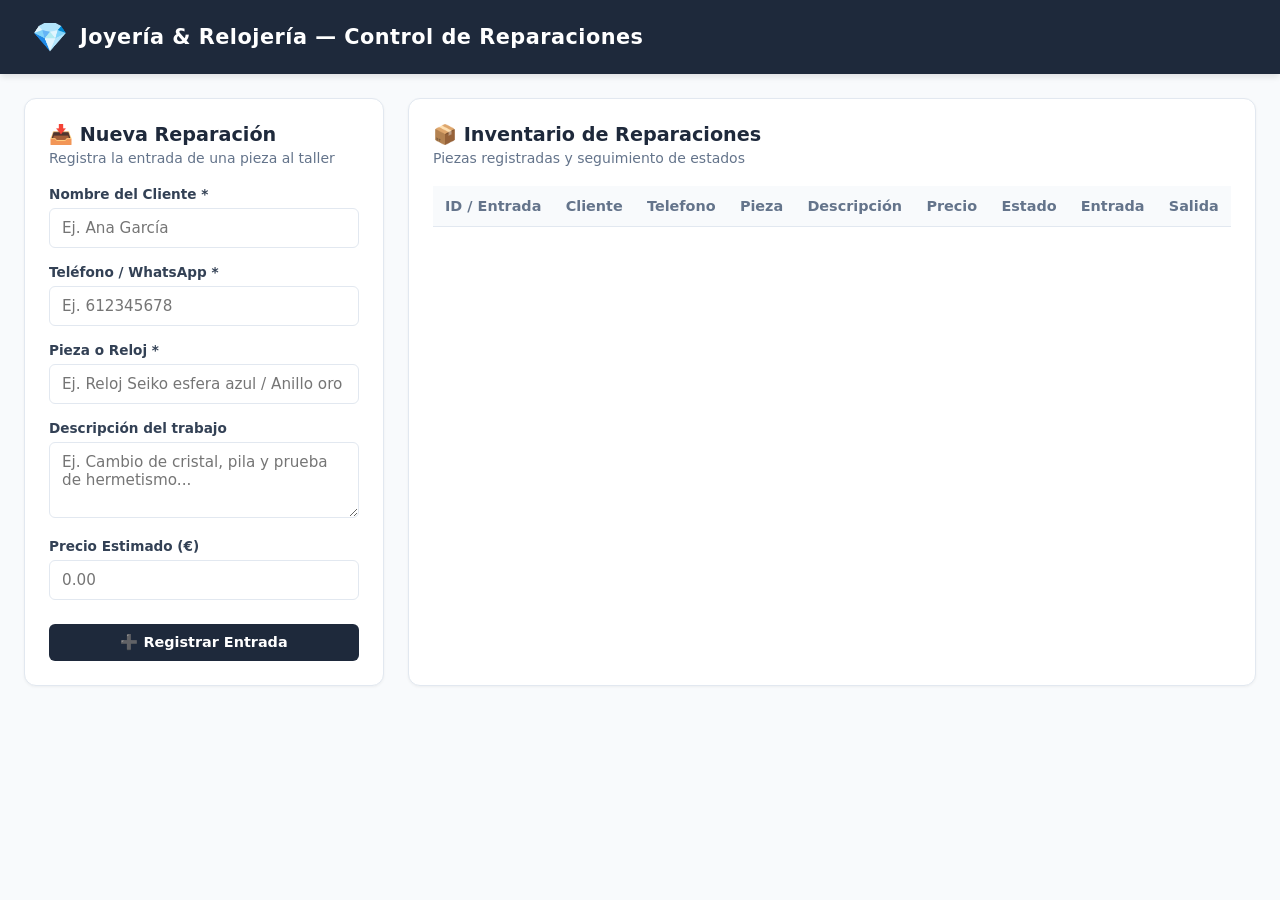
==== index.html @ bb59921d "Pagina crear editar y eliminar reparaciones" ====
<!DOCTYPE html>
<html lang="es">
<head>
  <meta charset="UTF-8">
  <meta name="viewport" content="width=device-width, initial-scale=1.0">
  <title>Gestión de Reparaciones - Joyería</title>
  <link rel="stylesheet" href="styles.css">
</head>
<body>

  <!-- Encabezado Principal -->
  <header class="app-header">
    <div class="logo-area">
      <span class="icon">💎</span>
      <h1>Joyería & Relojería — Control de Reparaciones</h1>
    </div>
  </header>

  <!-- Contenido Principal dividido en 2 columnas -->
  <main class="main-container">
    
    <!-- Columna Izquierda: Formulario de Registro -->
    <section class="card form-section">
      <h2>📥 Nueva Reparación</h2>
      <p class="subtitle">Registra la entrada de una pieza al taller</p>

      <form id="formulario-reparacion">
        <div class="form-group">
          <label for="cliente">Nombre del Cliente *</label>
          <input type="text" id="cliente" placeholder="Ej. Ana García" required>
        </div>

        <div class="form-group">
          <label for="telefono">Teléfono / WhatsApp *</label>
          <input type="tel" id="telefono" placeholder="Ej. 612345678" required>
        </div>

        <div class="form-group">
          <label for="pieza">Pieza o Reloj *</label>
          <input type="text" id="pieza" placeholder="Ej. Reloj Seiko esfera azul / Anillo oro 18k" required>
        </div>

        <div class="form-group">
          <label for="descripcion">Descripción del trabajo</label>
          <textarea id="descripcion" rows="3" placeholder="Ej. Cambio de cristal, pila y prueba de hermetismo..."></textarea>
        </div>

        <div class="form-group">
          <label for="precio">Precio Estimado (€)</label>
          <input type="number" id="precio" step="0.01" placeholder="0.00">
        </div>

        <button type="submit" class="btn btn-primary">➕ Registrar Entrada</button>
      </form>
    </section>

    <!-- Columna Derecha: Inventario y Lista -->
    <section class="card list-section">
      <div class="list-header">
        <div>
          <h2>📦 Inventario de Reparaciones</h2>
          <p class="subtitle">Piezas registradas y seguimiento de estados</p>
        </div>
      </div>

      <!-- Tabla / Lista de Reparaciones -->
      <div class="table-responsive">
        <table class="data-table">
          <thead>
            <tr>
              <th>ID / Entrada</th>
              <th>Cliente</th>
              <th>Telefono</th>
              <th>Pieza</th>
              <th>Descripción</th>
              <th>Precio</th>
              <th>Estado</th>
              <th>Entrada</th>
              <th>Salida</th>
            </tr>
          </thead>
          <tbody id="tabla-reparaciones">
            <!-- Aquí iremos insertando las filas desde JavaScript -->
          </tbody>
        </table>
      </div>
    </section>

  </main>
  <!-- Modal Emergente para Editar -->
<div id="modal-editar" class="modal">
  <div class="modal-contenido">
    <h2>Editar Reparación</h2>
    <form id="formulario-editar">
      <input type="text" id="edit-cliente" placeholder="Nombre cliente">
      <input type="text" id="edit-telefono" placeholder="Teléfono">
      <input type="text" id="edit-pieza" placeholder="Pieza">
      <input type="text" id="edit-descripcion" placeholder="Descripción">
      <input type="number" id="edit-precio" placeholder="Precio (€)">
      
      <div class="modal-botones">
        <button type="submit">Guardar Cambios</button>
        <button type="button" id="btn-cancelar">Cancelar</button>
      </div>
    </form>
  </div>
</div>
<script src="script.js"></script>
</body>
</html>
---- styles.css ----
/* --- Variables de Color y Tema --- */
:root {
  --primary: #1e293b;
  --primary-hover: #0f172a;
  --accent: #d97706; /* Color dorado joyería */
  --bg-color: #f8fafc;
  --card-bg: #ffffff;
  --text-main: #334155;
  --text-muted: #64748b;
  --border-color: #e2e8f0;
  
  /* Estados */
  --badge-pendiente: #fef3c7;
  --badge-pendiente-text: #b45309;
  --badge-entregado: #dcfce7;
  --badge-entregado-text: #15803d;
}

* {
  box-sizing: border-box;
  margin: 0;
  padding: 0;
  font-family: system-ui, -apple-system, BlinkMacSystemFont, 'Segoe UI', Roboto, sans-serif;
}

body {
  background-color: var(--bg-color);
  color: var(--text-main);
  padding-bottom: 40px;
}

/* --- Encabezado --- */
.app-header {
  background-color: var(--primary);
  color: #fff;
  padding: 1.25rem 2rem;
  box-shadow: 0 4px 6px -1px rgba(0, 0, 0, 0.1);
}

.logo-area {
  display: flex;
  align-items: center;
  gap: 12px;
}

.logo-area .icon {
  font-size: 1.8rem;
}

.logo-area h1 {
  font-size: 1.3rem;
  font-weight: 600;
  letter-spacing: 0.5px;
}

/* --- Layout Principal (2 Columnas) --- */
.main-container {
  display: grid;
  grid-template-columns: 360px 1fr;
  gap: 24px;
  max-width: 1400px;
  margin: 24px auto;
  padding: 0 24px;
}

@media (max-width: 900px) {
  .main-container {
    grid-template-columns: 1fr;
  }
}

/* --- Tarjetas (Cards) --- */
.card {
  background: var(--card-bg);
  border-radius: 12px;
  padding: 24px;
  border: 1px solid var(--border-color);
  box-shadow: 0 1px 3px 0 rgba(0, 0, 0, 0.05);
}

.card h2 {
  font-size: 1.2rem;
  color: var(--primary);
  margin-bottom: 4px;
}

.subtitle {
  font-size: 0.875rem;
  color: var(--text-muted);
  margin-bottom: 20px;
}

/* --- Formulario --- */
.form-group {
  margin-bottom: 16px;
}

.form-group label {
  display: block;
  font-size: 0.85rem;
  font-weight: 600;
  margin-bottom: 6px;
  color: var(--text-main);
}

.form-group input,
.form-group textarea {
  width: 100%;
  padding: 10px 12px;
  border: 1px solid var(--border-color);
  border-radius: 6px;
  font-size: 0.95rem;
  transition: border-color 0.2s;
}

.form-group input:focus,
.form-group textarea:focus {
  outline: none;
  border-color: var(--accent);
}

/* --- Botones --- */
.btn {
  display: inline-flex;
  align-items: center;
  justify-content: center;
  padding: 10px 16px;
  font-weight: 600;
  border-radius: 6px;
  border: none;
  cursor: pointer;
  transition: background-color 0.2s;
  font-size: 0.9rem;
}

.btn-primary {
  width: 100%;
  background-color: var(--primary);
  color: #fff;
  margin-top: 8px;
}

.btn-primary:hover {
  background-color: var(--primary-hover);
}

.btn-action {
  padding: 6px 10px;
  font-size: 0.8rem;
  background-color: var(--bg-color);
  border: 1px solid var(--border-color);
  border-radius: 4px;
  color: var(--text-main);
}

.btn-action:hover {
  background-color: #e2e8f0;
}

/* --- Tabla de Datos --- */
.table-responsive {
  overflow-x: auto;
}

.data-table {
  width: 100%;
  border-collapse: collapse;
  text-align: left;
  font-size: 0.9rem;
}

.data-table th {
  background-color: var(--bg-color);
  color: var(--text-muted);
  font-weight: 600;
  padding: 12px;
  border-bottom: 1px solid var(--border-color);
}

.data-table td {
  padding: 14px 12px;
  border-bottom: 1px solid var(--border-color);
  vertical-align: middle;
}

.data-table tbody tr:hover {
  background-color: #f1f5f9;
}

/* --- Badges de Estado --- */
.badge {
  display: inline-block;
  padding: 4px 10px;
  border-radius: 12px;
  font-size: 0.75rem;
  font-weight: 700;
  text-transform: uppercase;
}

.badge-pendiente {
  background-color: var(--badge-pendiente);
  color: var(--badge-pendiente-text);
}

.badge-entregado {
  background-color: var(--badge-entregado);
  color: var(--badge-entregado-text);
}

.date-info {
  font-size: 0.8rem;
  color: var(--text-muted);
}

.modal {
  display: none; 
  position: fixed;
  top: 0;
  left: 0;
  width: 100%;
  height: 100%;
  background-color: rgba(0, 0, 0, 0.5); 
  justify-content: center;
  align-items: center;
}


.modal-contenido {
  background-color: white;
  padding: 20px;
  border-radius: 8px;
  width: 300px;
}
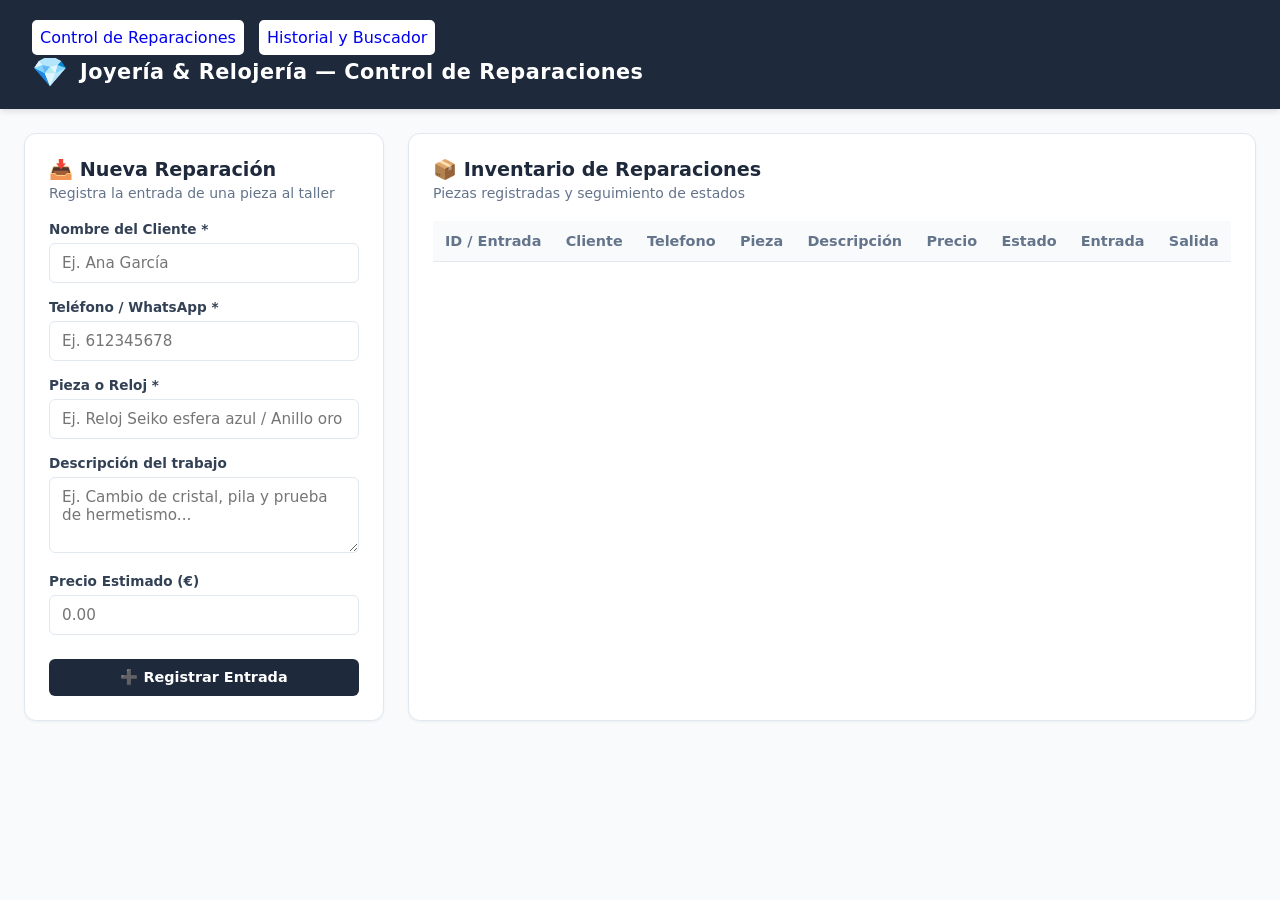
==== commit 81b410b5: "Echo pagina historial y buscar, falta  el boton editar" ====
--- a/index.html
+++ b/index.html
@@ -10,6 +10,10 @@
 
   <!-- Encabezado Principal -->
   <header class="app-header">
+    <nav>
+      <a href="index.html">Control de Reparaciones</a>
+      <a href="buscar.html">Historial y Buscador</a>
+    </nav>
     <div class="logo-area">
       <span class="icon">💎</span>
       <h1>Joyería & Relojería — Control de Reparaciones</h1>
--- a/styles.css
+++ b/styles.css
@@ -37,6 +37,23 @@
   box-shadow: 0 4px 6px -1px rgba(0, 0, 0, 0.1);
 }
 
+nav{
+  display: flex;
+  gap: 15px;
+  align-items: center;
+  
+}
+
+nav a{
+  border: 8px solid;
+  border-color: white;
+  background-color: white;
+  border-radius: 5px;
+  text-decoration: none;
+}
+
+
+
 .logo-area {
   display: flex;
   align-items: center;
